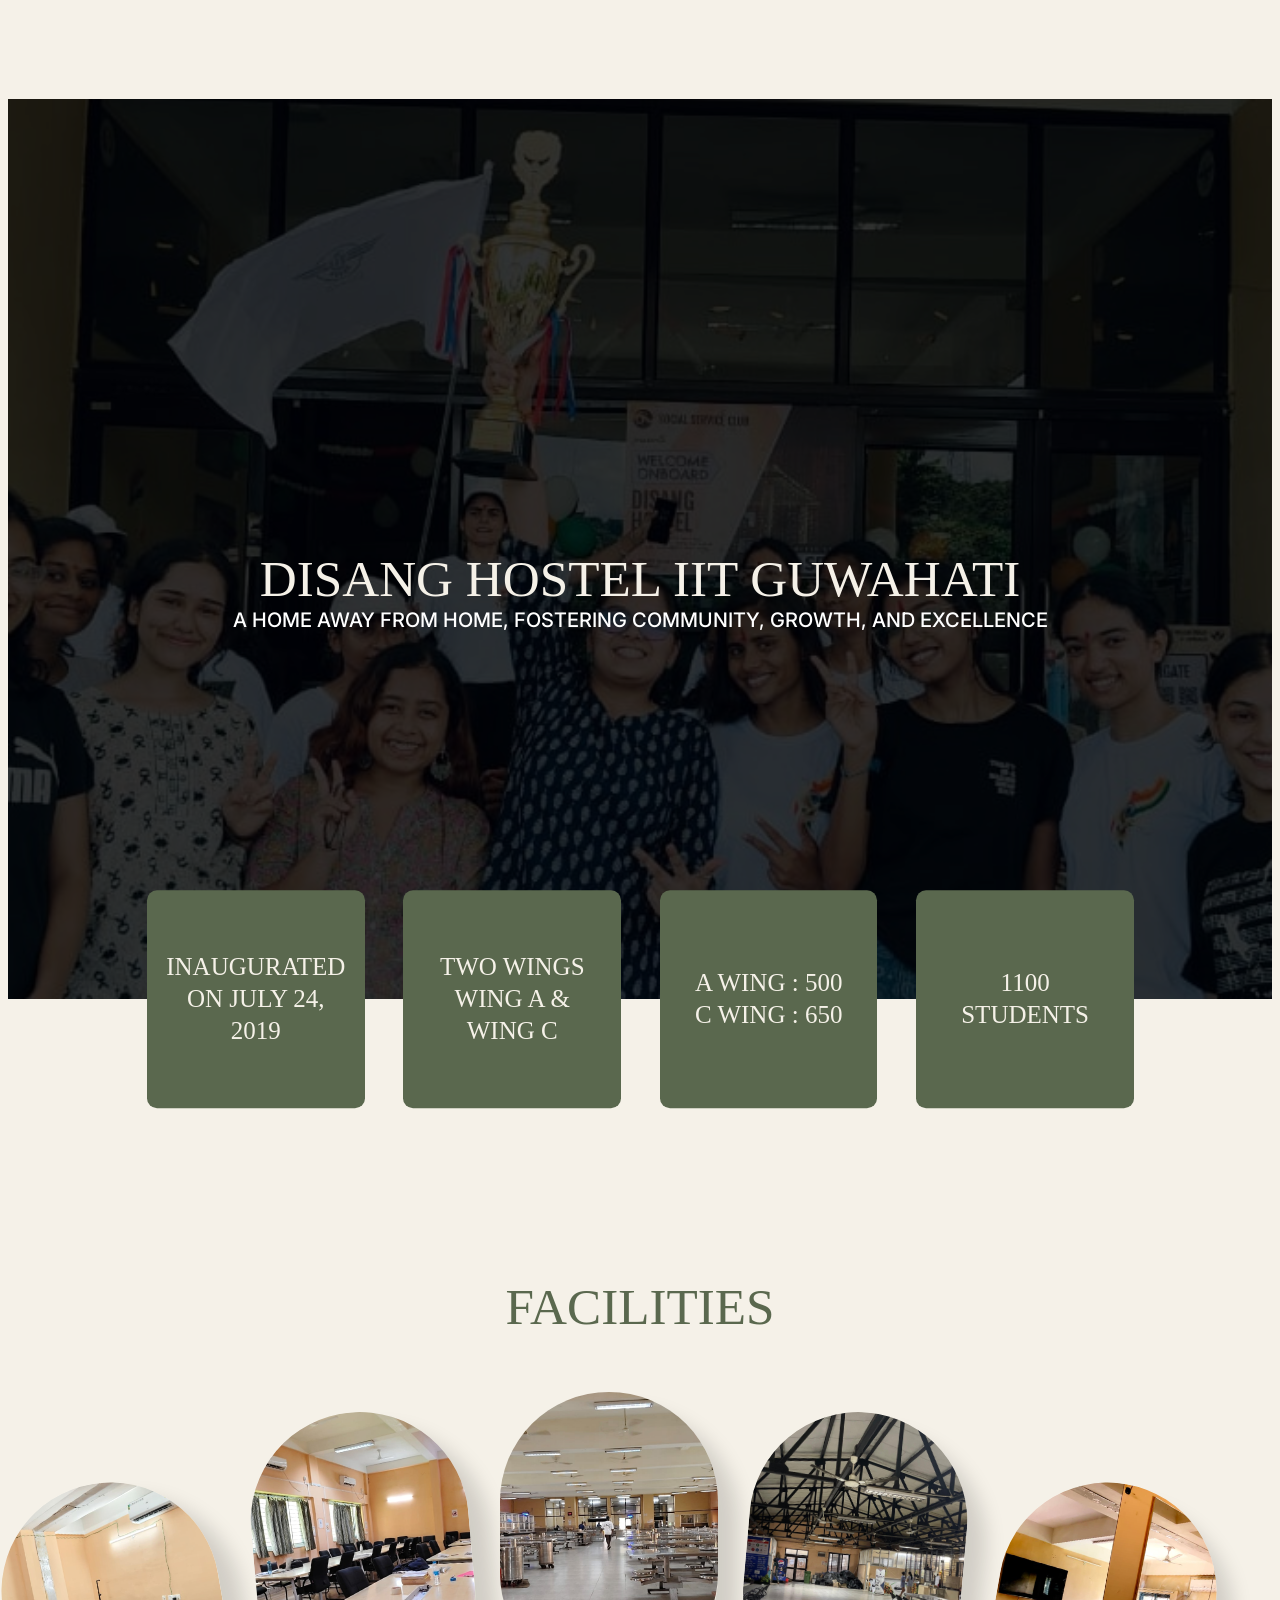
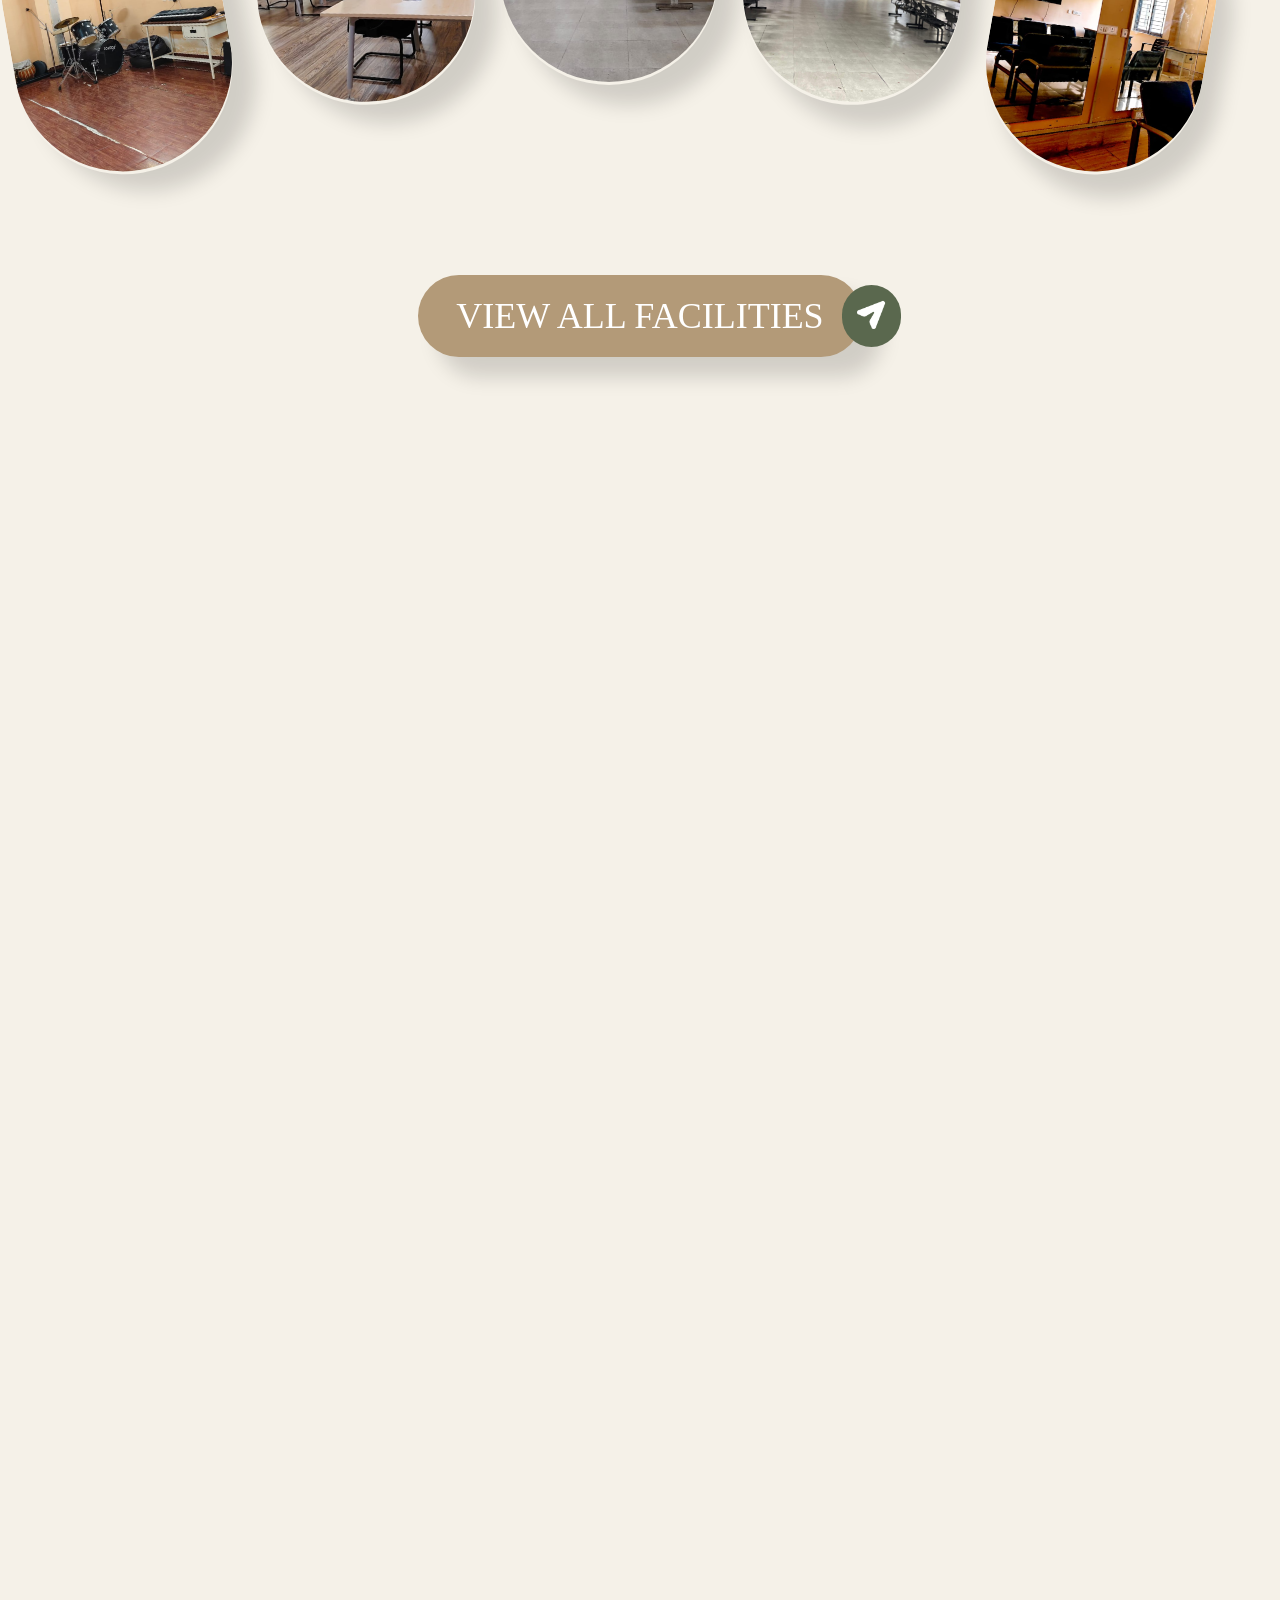
==== home.html @ 6bc2fc13 "yoo" ====
<!DOCTYPE html>
<html>
  <head>
    <title>Home Page</title>
      <meta name="viewport" content="width=device-width, initial-scale=1.0">
    <link href="https://fonts.cdnfonts.com/css/andrew-elegant" rel="stylesheet">
    <link rel="preconnect" href="https://fonts.googleapis.com">
    <link rel="preconnect" href="https://fonts.gstatic.com" crossorigin>
    <link href="https://fonts.googleapis.com/css2?family=Inter:ital,opsz,wght@0,14..32,100..900;1,14..32,100..900&display=swap" rel="stylesheet">  
    <style>
    body{
        overflow-x:hidden;
        background-color: #f5f1e8;
      }
      p{
        margin:0;
        padding:0;
      }
      button{
        margin:0;
        padding:0;
      }
      @media(min-width:768px){
       }
      @media(min-width:640px){
      }
      /* tab1 */
      .tab1-home{
        margin-top:11vh;
        min-height:100vh;
        position:relative;
      }
      .container-bg{
        display:block;
      }
      .bg{
        min-height:100vh;
        width:100%;
        object-fit:cover;
        filter:brightness(20%);
        margin:0;
        padding:0;
        position:relative;
        left:0;
      }
      .container-bg-bg-title{
       z-index:2;
       position:absolute;
       top:50%;
       left:0;
       right:0;
      }
      .container-bg-title{
        display: block;
      }
       .bg-title{
        text-align: center;
       font-family:andrew elegant;
       font-size:clamp(22px,4vw,55px);
       color:#f5f1e8;
       }
      .container-bg-title1{
        display: block;
      }
      .bg-title1{
        text-align: center;
        font-family:Inter;
        color:#ffffff;
        font-size:clamp(12px,2vw,20px);
        font-style:solid;
        font-weight:500;
      }
      .info-grid{
        display:grid;
        grid-template-columns: repeat(4,1fr);
        gap:4%;
        position:absolute;
        padding-left:11%;
        padding-right:15%;
        transform: translateY(-50%);
      }
       .hostel-info{
        background-color:#5a684e;
        border:none;
        border-radius:10px;
        color:#f5f1e8;
        font-size:clamp(6px,2vw,25px);
        font-style:solid;
        text-align:center;
        font-family:Tahoma;
        aspect-ratio: 2/2;
        padding-top:clamp(10px,2vw,30px);
        padding-bottom:clamp(10px,2vw,30px);
        padding-left:clamp(10px,1.5vw,25px);
        padding-right:clamp(10px,1.5vw,25px);
        line-height:clamp(12px,2.5vw,39px);
        transition: all 0.15s;
      }  
      .hostel-info:hover{
        margin-top:-10px;
        margin-bottom:10px;
        box-shadow:20px 20px 20px rgba(0,0,0,0.25);
        cursor:pointer;
      }

      /*  tab2  */
      .tab2-home{
        min-height:100vh;
        position:relative;
        margin-top:22%;
      }
      .container-facilities-title{
        position:absolute;
        left:0;
        right:0;
      }
      .facilities-title{
       font-family:andrew elegant;
       font-size:clamp(22px,4vw,55px);
       color:#5a684e;
       text-align:center;
       display:block;
      }
       .facilities-grid{
        display:grid;
        grid-template-columns:repeat(5,17vw);
        gap:2.25%;
        position:relative;
        transform: translateY(30%);
        width:100%;
        max-width:100vw;
       }
      .music_button,
      .library_button,
      .mess_button,
      .canteen_button,
      .tv_button{
        width:100%;
        aspect-ratio: 3/4;
        background-color:#f5f1e8;
        border-radius:150px;
        border:none;
        box-shadow:20px 20px 20px rgba(0, 0, 0, 0.15);
        transition:all 0.15s;
        padding: 0;
      }
      .music_img,
      .library_img,
      .tv_img,
      .canteen_img,
      .mess_img{
        width:100%;
        aspect-ratio: 3/4;
        border-radius:150px;
        object-fit:cover;
        margin:0;
        padding:0;
      }
         .library_button:hover,
      .canteen_button:hover{
        cursor:pointer;
        margin-top:10px;
      }
      .mess_button:hover{
        cursor:pointer;
        margin-top:-10px;
      }
      .music_button:hover,
      .tv_button:hover{
        cursor:pointer;
        margin-top:80px;
      }
      .tv_button{
        transform:rotate(10deg);
        margin-top:90px;
      }
      .music_button{
        transform:rotate(-10deg);
        margin-top:90px;
      }
      .library_button{
        transform:rotate(-5deg);
        margin-top:20px;
      }
      .canteen_button{
        transform:rotate(5deg);
        margin-top:20px;
      }
      .facilities-button{
        position:relative;
        display:flex;
        align-items: center;
        justify-content: center;
        margin-top: 17%;
      }
      .view-facilities{
        font-family:Tahoma;
        background-color:#B39A78;
        color:white;
        font-size:clamp(14px,3vw,36px);
        padding-top:clamp(13px,2vw,23px);
        padding-bottom:clamp(13px,2vw,23px);
        padding-left:clamp(32px,3vw,69px);
        padding-right:clamp(32px,3vw,300px);
        border:none;
        border-radius:50px;
        cursor:pointer;
        line-height:100%;
        box-shadow:20px 20px 20px rgba(0,0,0,0.15);
        transform: all 0.25s;
      }
       .view-facilities:hover{
        box-shadow: 25px 25px 25px rgba(0,0,0,0.15);
        }
      .container-arrow{
        position: absolute;
         left:66%;
         right:29%;
         display:flex;
      }
      .arrow{
         background-color:#5A684E;
         border:none;
         border-radius:105px;
         padding-left:10px;
         padding-right:10px;
         padding-top:10px;
         padding-bottom:10px;
         z-index:40;
         cursor:pointer;
      }
      .arrow_img{
        aspect-ratio:1/1;
        width:clamp(3vw,1vw,5vw);
        z-index:20;
      }

      

      /* tab3-home */
      .tab3-home{
        min-height:100vh;
        position:relative;
        margin-top:22%;
      }
    </style>
  </head>
  <body>
   <div class="tab1-home">
     <div class="container-bg">
        <img class="bg" src="background/background.jpg">
        <img class="bg" src="background/background1.jpg">
        <img class="bg" src="background/background2.jpg">
        <img class="bg" src="background/background3.jpg">
        <img class="bg" src="background/background4.jpg">
        <img class="bg" src="background/background5.jpg">
      <div class="container-bg-bg-title">
      <div class="container-bg-title"><p class="bg-title">
        DISANG HOSTEL IIT GUWAHATI
      </p></div>
      <div class="container-bg-title1"> <p class="bg-title1">
        A HOME AWAY FROM HOME, FOSTERING COMMUNITY, GROWTH, AND EXCELLENCE
      </p>
      </div>
      </div>
      </div>
      
      <div class="info-grid">
        <button class="hostel-info">
          INAUGURATED ON JULY 24, 2019
        </button>
        <button class="hostel-info">
          TWO WINGS WING A & WING C
        </button>
        <button class="hostel-info">
          <p>A WING : 500 </p> 
           C WING : 650
        </button>
        <button class="hostel-info">
          1100 STUDENTS
        </button>
      </div>
   </div>

   <div class="tab2-home">
    <div class="container-facilities-title"> <p class="facilities-title">
        FACILITIES
      </p>
    </div>
    <div class="facilities-grid">
    <button class="music_button">
      <img class="music_img" src="facilities/Music_room.png">
    </button>
    <button class="library_button">
      <img class="library_img" src="facilities/Library.png">
    </button>
    <button class="mess_button">
      <img class="mess_img" src="facilities/mess.png">
    </button>
    <button class="canteen_button">
      <img class="canteen_img" src="facilities/Canteen.png">
    </button>
    <button class="tv_button">
      <img class="tv_img" src="facilities/TV_room.png">
    </button>
    </div>
    <div class="facilities-button">
      <button class="view-facilities">
        VIEW ALL FACILITIES
      </button>
        <div class="container-arrow"> <button class="arrow" >
          <img class="arrow_img" src="icons/arrow.png">
        </button>
      </div>
    </div>
   </div>

   <div class="tab3-home">

   </div>
   <script>
    var slideIndex = 0;
    carousel();

    function carousel() {
    var i;
    var x = document.getElementsByClassName("bg");
    for (i = 0; i < x.length; i++) {
    x[i].style.display = "none";
    }
    slideIndex++;
    if (slideIndex > x.length) {slideIndex = 1}
    x[slideIndex-1].style.display = "block";
    setTimeout(carousel, 3000); // Change image every 3 seconds
    }
    </script>
  </body>
</html>
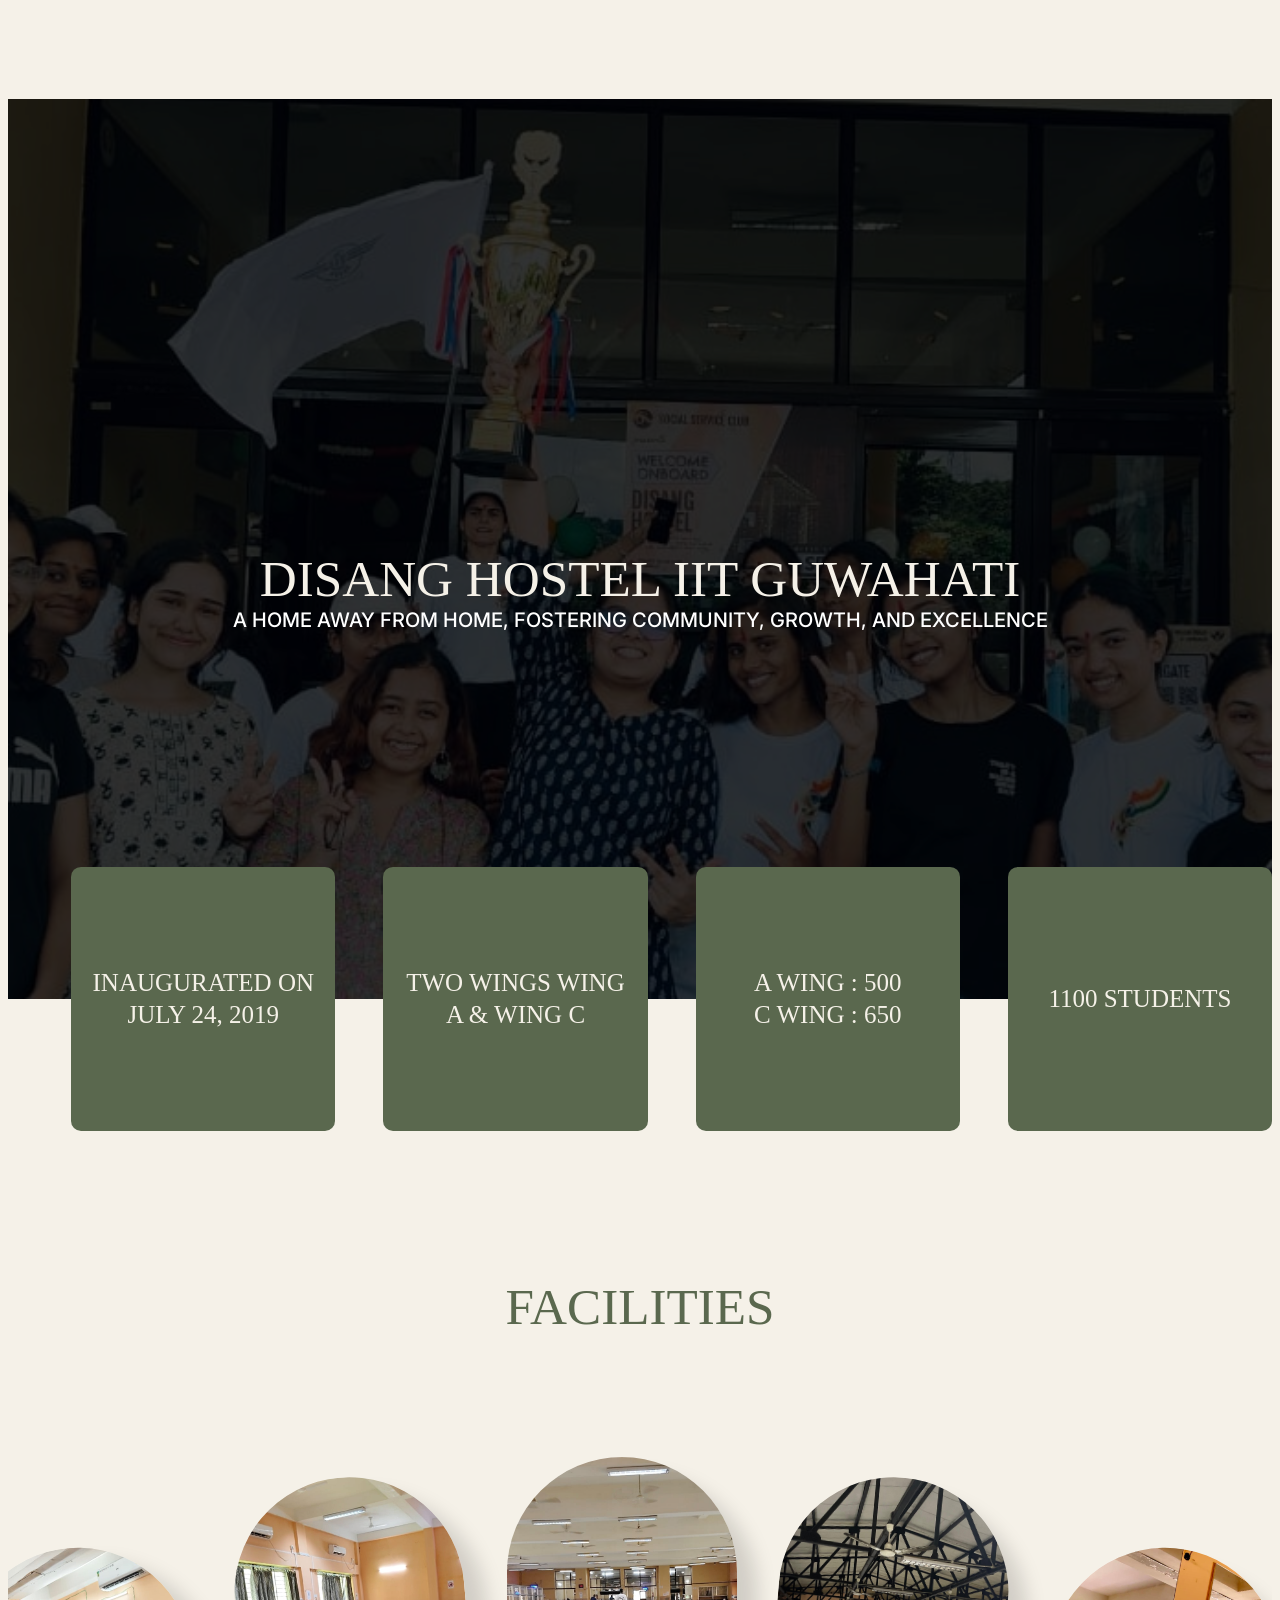
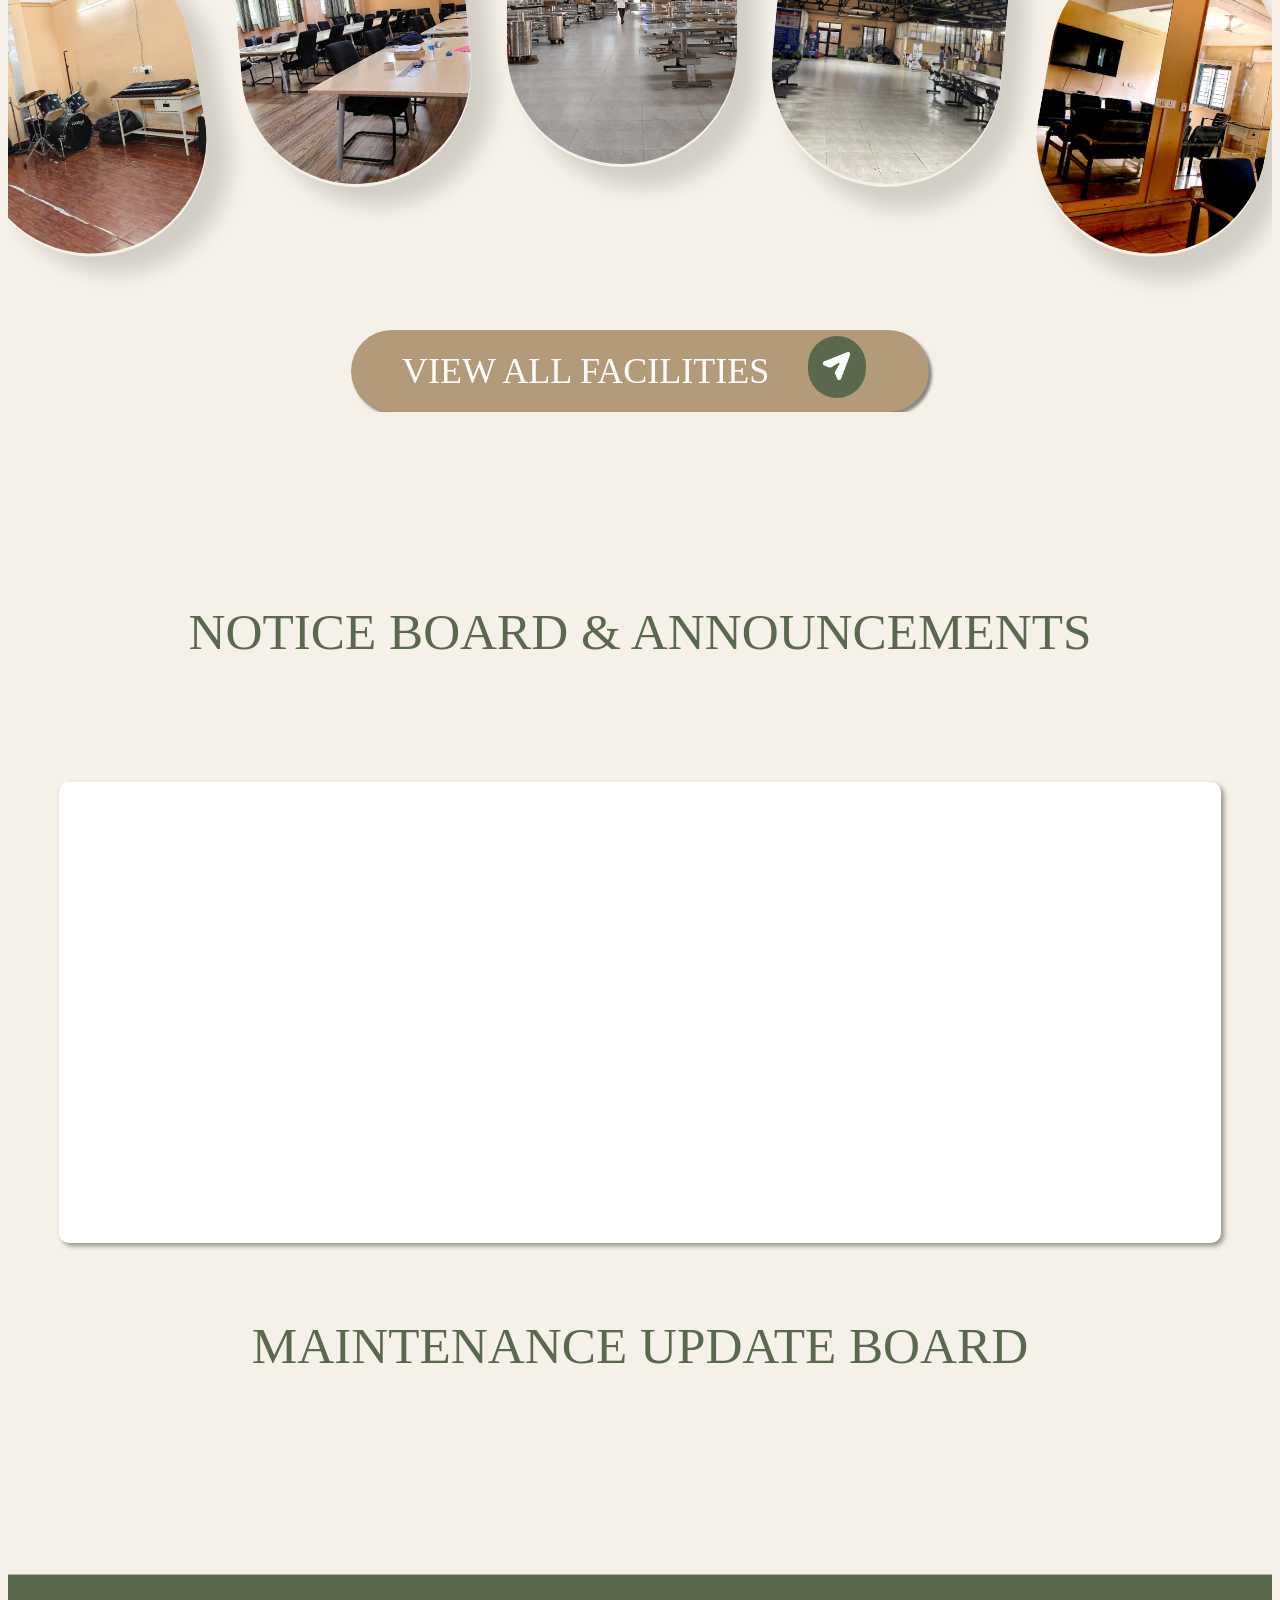
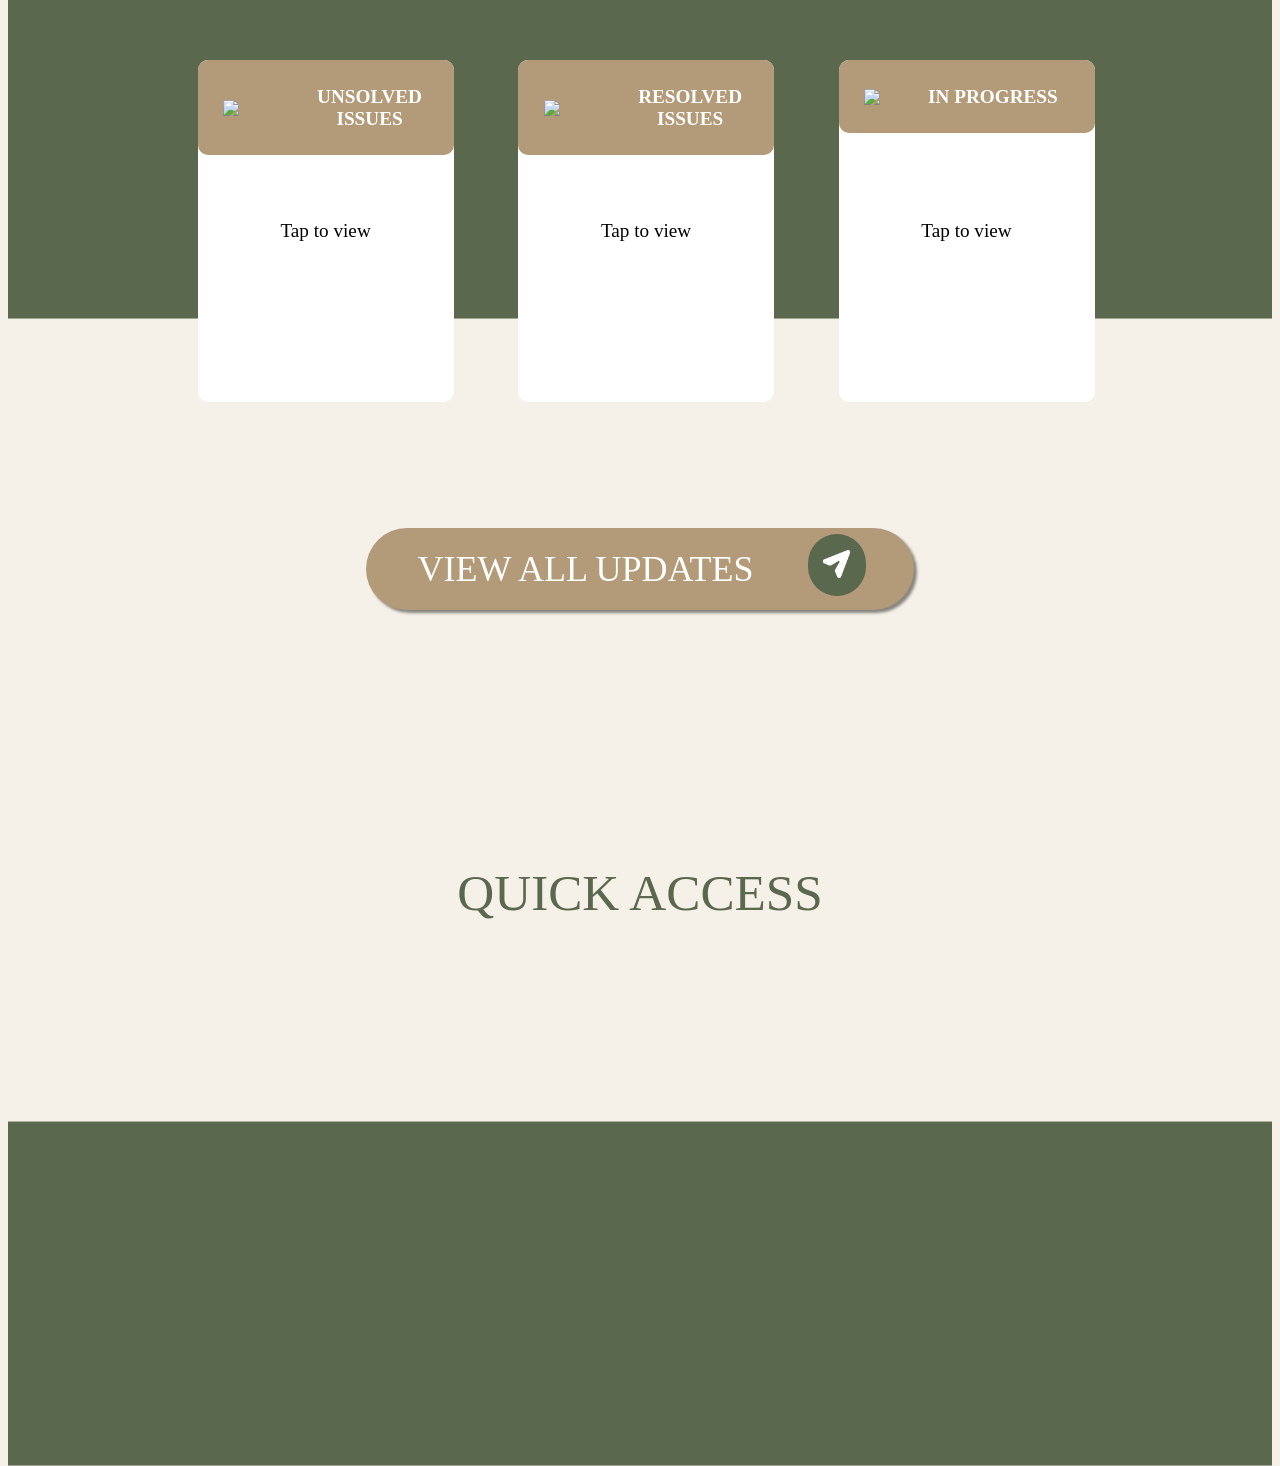
==== commit 0ba8e7e6: "modified" ====
--- a/home.html
+++ b/home.html
@@ -20,9 +20,9 @@
         margin:0;
         padding:0;
       }
-      @media(min-width:768px){
+      @media(max-width:768px){
        }
-      @media(min-width:640px){
+      @media(max-width:640px){
       }
       /* tab1 */
       .tab1-home{
@@ -75,8 +75,7 @@
         grid-template-columns: repeat(4,1fr);
         gap:4%;
         position:absolute;
-        padding-left:11%;
-        padding-right:15%;
+        padding-left:5%;
         transform: translateY(-50%);
       }
        .hostel-info{
@@ -105,14 +104,16 @@
 
       /*  tab2  */
       .tab2-home{
-        min-height:100vh;
+        min-height:50vh;
         position:relative;
         margin-top:22%;
+        overflow:hidden;
       }
       .container-facilities-title{
         position:absolute;
         left:0;
         right:0;
+        z-index:2;
       }
       .facilities-title{
        font-family:andrew elegant;
@@ -123,12 +124,14 @@
       }
        .facilities-grid{
         display:grid;
-        grid-template-columns:repeat(5,17vw);
-        gap:2.25%;
-        position:relative;
-        transform: translateY(30%);
+        grid-template-columns:repeat(5,18vw);
+        gap:3%;
+        position:relative;
+        margin-left:-3%;
+        transform: translateY(45%);
         width:100%;
         max-width:100vw;
+        margin-bottom:20%;
        }
       .music_button,
       .library_button,
@@ -187,11 +190,10 @@
         margin-top:20px;
       }
       .facilities-button{
-        position:relative;
         display:flex;
         align-items: center;
         justify-content: center;
-        margin-top: 17%;
+        position:relative;
       }
       .view-facilities{
         font-family:Tahoma;
@@ -200,23 +202,22 @@
         font-size:clamp(14px,3vw,36px);
         padding-top:clamp(13px,2vw,23px);
         padding-bottom:clamp(13px,2vw,23px);
-        padding-left:clamp(32px,3vw,69px);
-        padding-right:clamp(32px,3vw,300px);
+        padding-left:4vw;
+        padding-right:12.5vw;
         border:none;
         border-radius:50px;
         cursor:pointer;
         line-height:100%;
-        box-shadow:20px 20px 20px rgba(0,0,0,0.15);
+        box-shadow:3px 3px 3px rgba(0,0,0,0.45);
         transform: all 0.25s;
       }
        .view-facilities:hover{
-        box-shadow: 25px 25px 25px rgba(0,0,0,0.15);
+        box-shadow: 4px 4px 3px rgba(0,0,0,0.55);
         }
       .container-arrow{
         position: absolute;
-         left:66%;
-         right:29%;
-         display:flex;
+        top:0.5vw;;
+        left:62.5vw;
       }
       .arrow{
          background-color:#5A684E;
@@ -239,9 +240,182 @@
 
       /* tab3-home */
       .tab3-home{
-        min-height:100vh;
-        position:relative;
-        margin-top:22%;
+        min-height:50vh;
+        position:relative;
+        margin-top:15%;
+      }
+      .container-notice-title{
+        position:absolute;
+        left:0;
+        right:0;
+        z-index:2;
+      }
+      .notice-title{
+       font-family:andrew elegant;
+       font-size:clamp(22px,4vw,55px);
+       color:#5a684e;
+       text-align:center;
+       display:block;
+      }
+      .notice{
+        position:relative;
+        transform: translateY(20vh);
+        margin-left:4%;
+        margin-right:4%;
+        border-radius:10px;
+        padding:20px;
+        aspect-ratio: 8/3;
+        background-color:white;
+        box-shadow:3px 3px 5px rgba(0,0,0,0.40);
+      }
+
+
+      /* tab4-home */
+      .tab4-home{
+        min-height:50vh;
+        position:relative;
+        margin-top:20%;
+      }
+      .container-maintenance-title{
+        position:absolute;
+        left:0;
+        right:0;
+        z-index:2;
+        margin-bottom:10%;
+      }
+      .maintenance-title{
+       font-family:andrew elegant;
+       font-size:clamp(22px,4vw,55px);
+       color:#5a684e;
+       text-align:center;
+       display:block;
+      }
+      .maintenance-bg{
+        background-color:#5a684e;
+        aspect-ratio: 11/3;
+        display:block;
+        transform: translateY(75%);
+      }
+      .maintenance-grid{
+        display:grid;
+        grid-template-columns: repeat(3,20vw);
+        gap:6%;
+        position:relative;
+        padding-left:15%;
+      }
+      .unsolved-issues,
+      .resolved-issues,
+      .in-progress{
+        background-color:white;
+        border:none;
+        border-radius:10px;
+        aspect-ratio: 3/4;
+      }
+      .unsolved-issues-p,
+      .resolved-issues-p,
+      .in-progress-p{
+        width:20vw;
+        aspect-ratio:17/1;;
+        display:flex;
+        align-items:center;
+        position:absolute;
+        vertical-align:top;
+        text-align:center;
+        border:none;
+        top:0;
+        background-color:#B39A78;
+        border-radius:10px;
+        padding-top:clamp(10px,2vw,30px);
+        padding-bottom:clamp(10px,2vw,30px);
+        color:white;
+        font-family:Tahoma;
+        font-weight:700;
+        font-size:clamp(8px,1.5vw,24px);
+        margin:0;
+      }
+      .unsolved-issues-img,
+      .resolved-issues-img,
+      .in-progress-img{
+        background-color:#B39A78;
+        display:inline-block;
+        border:none;
+        width:3vw;
+        vertical-align:top;
+        object-fit:cover;
+        z-index:2000;
+        margin-right:2vw;
+        margin-left:2vw;
+      }
+      .link-to-complaints{
+        color:black;;
+        display:block;
+        text-align:center;
+        font-family:Tahoma;
+        font-size:clamp(10px,1.5vw,20px);
+        text-decoration:none;
+      }
+       .updates-button{
+        margin-top:10%;
+        display:flex;
+        align-items: center;
+        justify-content: center;
+        position:relative;
+      }
+      .view-updates{
+        font-family:Tahoma;
+        background-color:#B39A78;
+        color:white;
+        font-size:clamp(14px,3vw,36px);
+        padding-top:clamp(13px,2vw,23px);
+        padding-bottom:clamp(13px,2vw,23px);
+        padding-left:4vw;
+        padding-right:12.5vw;
+        border:none;
+        border-radius:50px;
+        cursor:pointer;
+        line-height:100%;
+        box-shadow:3px 3px 3px rgba(0,0,0,0.45);
+        transform: all 0.25s;
+      }
+       .view-updates:hover{
+        box-shadow: 4px 4px 3px rgba(0,0,0,0.55);
+        }
+
+
+
+
+        /* tab5-home */
+      .tab5-home{
+        min-height:50vh;
+        position:relative;
+        margin-top:20%;
+      }
+      .container-quick-title{
+        position:absolute;
+        left:0;
+        right:0;
+        z-index:2;
+        margin-bottom:10%;
+      }
+      .quick-title{
+       font-family:andrew elegant;
+       font-size:clamp(22px,4vw,55px);
+       color:#5a684e;
+       text-align:center;
+       display:block;
+      }
+      .quick-bg{
+        background-color:#5a684e;
+        aspect-ratio: 11/3;
+        display:block;
+        transform: translateY(75%);
+      }
+      .quick-grid{
+        display:grid;
+        grid-template-columns: repeat(3,20vw);
+        gap:6%;
+        position:relative;
+        padding-left:15%;
       }
     </style>
   </head>
@@ -308,7 +482,7 @@
       <button class="view-facilities">
         VIEW ALL FACILITIES
       </button>
-        <div class="container-arrow"> <button class="arrow" >
+      <div class="container-arrow"> <button class="arrow" >
           <img class="arrow_img" src="icons/arrow.png">
         </button>
       </div>
@@ -316,7 +490,72 @@
    </div>
 
    <div class="tab3-home">
-
+    <div class="container-notice-title"> <p class="notice-title">
+        NOTICE BOARD & ANNOUNCEMENTS
+      </p>
+    </div>
+     <div>
+      <p class="notice">
+      
+      </p>
+    </div>
+   </div>
+   <div class="tab4-home">
+    <div class="container-maintenance-title"> <p class="maintenance-title">
+        MAINTENANCE UPDATE BOARD
+      </p>
+    </div>
+    <div>
+      <p class="maintenance-bg">
+      
+      </p>
+      <div class="maintenance-grid">
+        <button class="unsolved-issues">
+          
+          <p class="unsolved-issues-p"><img class="unsolved-issues-img" src="icons/unsolved.png">UNSOLVED ISSUES</p>
+          <a class="link-to-complaints">
+            Tap to view
+          </a>
+        </button>
+        <button class="resolved-issues">
+            
+          <p class="resolved-issues-p"><img class="resolved-issues-img" src="icons/solved.png">  RESOLVED ISSUES</p>
+          <a class="link-to-complaints">
+            Tap to view
+          </a>
+        </button>
+        <button class="in-progress">
+          
+          <p class="in-progress-p"><img class="in-progress-img" src="icons/progress.png"> IN PROGRESS </p>   
+          <a class="link-to-complaints">
+            Tap to view
+          </a>
+        </button>
+      </div>
+         <div class="updates-button">
+      <button class="view-updates">
+        VIEW ALL UPDATES
+      </button>
+      <div class="container-arrow"> <button class="arrow" >
+          <img class="arrow_img" src="icons/arrow.png">
+        </button>
+      </div>
+    </div>
+    </div>
+   </div>
+      <div class="tab5-home">
+    <div class="container-quick-title"> <p class="quick-title">
+        QUICK ACCESS
+      </p>
+    </div>
+    <div>
+      <p class="quick-bg">
+      
+      </p>
+      <div class="quick-grid">
+       
+    </div>
+    </div>
    </div>
    <script>
     var slideIndex = 0;
@@ -335,4 +574,4 @@
     }
     </script>
   </body>
-</html>+</html>
